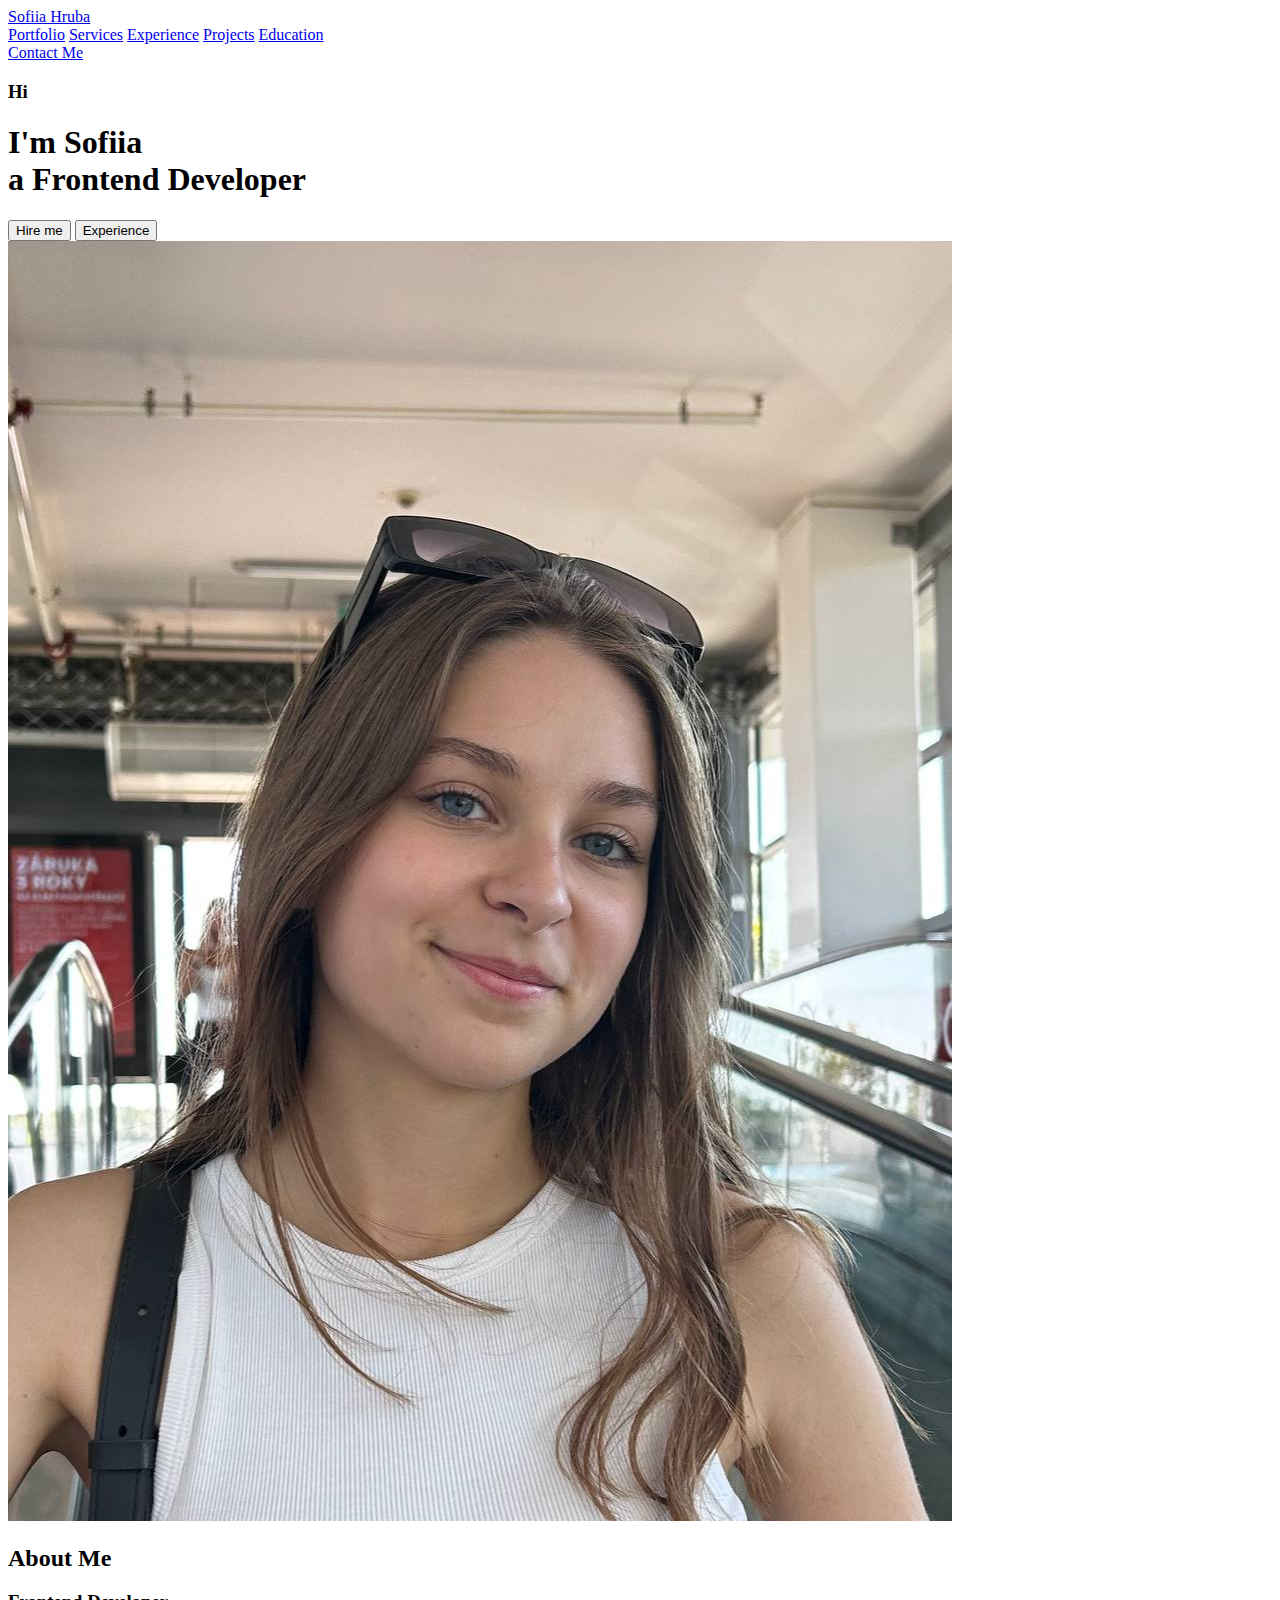
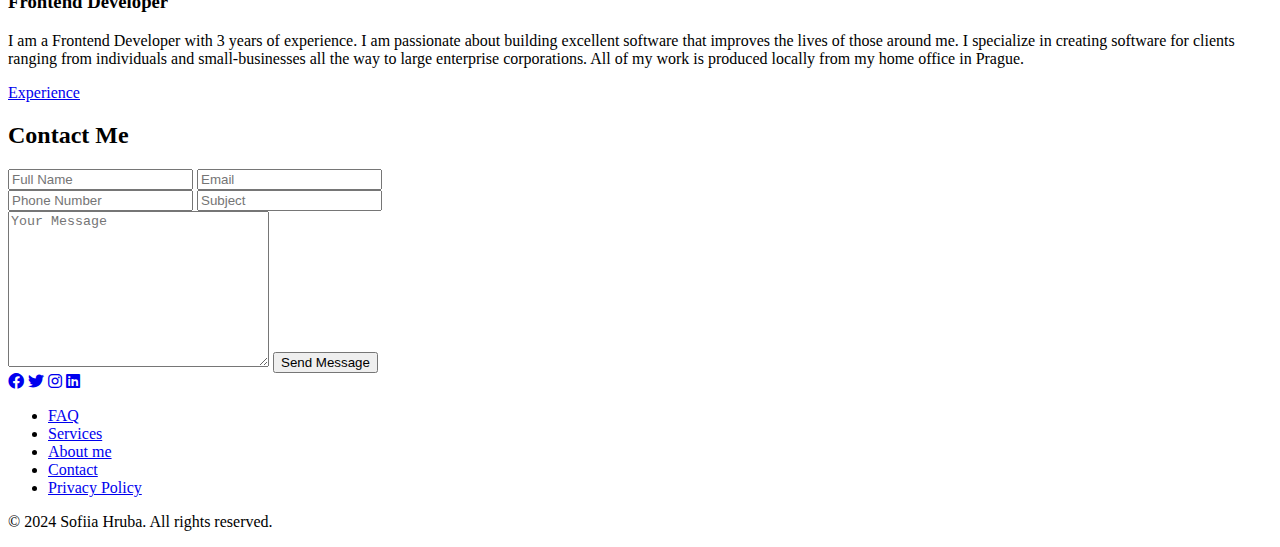
==== lab1_portfolio/index.html @ 8e0e4c46 "Initial commit" ====
<!DOCTYPE html>
<html lang="en">
<head>
    <title>Portfolio</title>
    <meta charset="utf-8">
    <meta name="viewport" content="width=device-width, initial-scale=1">
    <link rel="stylesheet" href="bootstrap.min.css">
    <link rel="stylesheet" href="main.css">
    <link rel="stylesheet" href="https://cdnjs.cloudflare.com/ajax/libs/font-awesome/6.0.0-beta3/css/all.min.css">

</head>
<body>
    <header class="header">
        <a class="navbar-brand" href="#">Sofiia Hruba</a>
        <nav class="navbar">
            <a href="#" class="active">Portfolio</a>
            <a href="#">Services</a>
            <a href="#">Experience</a>
            <a href="#">Projects</a>
            <a href="#">Education</a>
        </nav>
        <a href="#" class="contact">Contact Me</a>
    </header>

    <section class="home">
        <div class="home-content">
            <h3>Hi</h3>

            <h1>I'm <span>Sofiia<br></span>a Frontend Developer</h1>

            <div class="btn-box">
                <button class="btn-1">Hire me</button>
                <button class="btn-2">Experience</button>
            </div>
        </div>
        <div class="img-box">
            <img src="portfolio_photo.jpeg" alt="description" class="img-class">
        </div>
    </section>

    <section class="about">
        <div class="about-content">
            <h2 class="heading">About <span>Me</span></h2>
            <h3>Frontend <span>Developer</span></h3>
            <p>I am a Frontend Developer with 3 years of experience. I am passionate about building excellent software that improves the lives of those around me. I specialize in creating software for clients ranging from individuals and small-businesses all the way to large enterprise corporations. All of my work is produced locally from my home office in Prague.</p>
            <a href="#" class="btn-2">Experience</a>
        </div>
    </section>

    <section class="contact-form">
        <h2 class="contact-me">Contact <span>Me</span></h2>

        <form action="#">

            <div class="input-box">
                <input type="text" placeholder="Full Name">
                <input type="email" placeholder="Email">
            </div>

            <div class="input-box">
                <input type="tel" placeholder="Phone Number">
                <input type="text" placeholder="Subject">
            </div>

            <textarea name="" id="" cols="30" rows="10" placeholder="Your Message"></textarea>
            <input type="submit" value="Send Message" class="btn-1">

        </form>
    </section>

    <footer class="footer">
        <div class="social">
            <a href="https://www.facebook.com" target="_blank" class="social-icon"><i class="fab fa-facebook"></i></a>
            <a href="https://www.twitter.com" target="_blank" class="social-icon"><i class="fab fa-twitter"></i></a>
            <a href="https://www.instagram.com" target="_blank" class="social-icon"><i class="fab fa-instagram"></i></a>
            <a href="https://www.linkedin.com" target="_blank" class="social-icon"><i class="fab fa-linkedin"></i></a>
        </div>

        <ul class="list">
            <li>
                <a href="#">FAQ</a>
            </li>
            <li>
                <a href="#">Services</a>
            </li>
            <li>
                <a href="#">About me</a>
            </li>
            <li>
                <a href="#">Contact</a>
            </li>
            <li>
                <a href="#">Privacy Policy</a>
            </li>
        </ul>

        <p class="copyright">© 2024 Sofiia Hruba. All rights reserved.</p>
    </footer>

    <script src="jquery-3.3.1.min.js"></script>
    <script src="bootstrap.min.js"></script>
    <script src="main.js"></script>
</body>
</html>
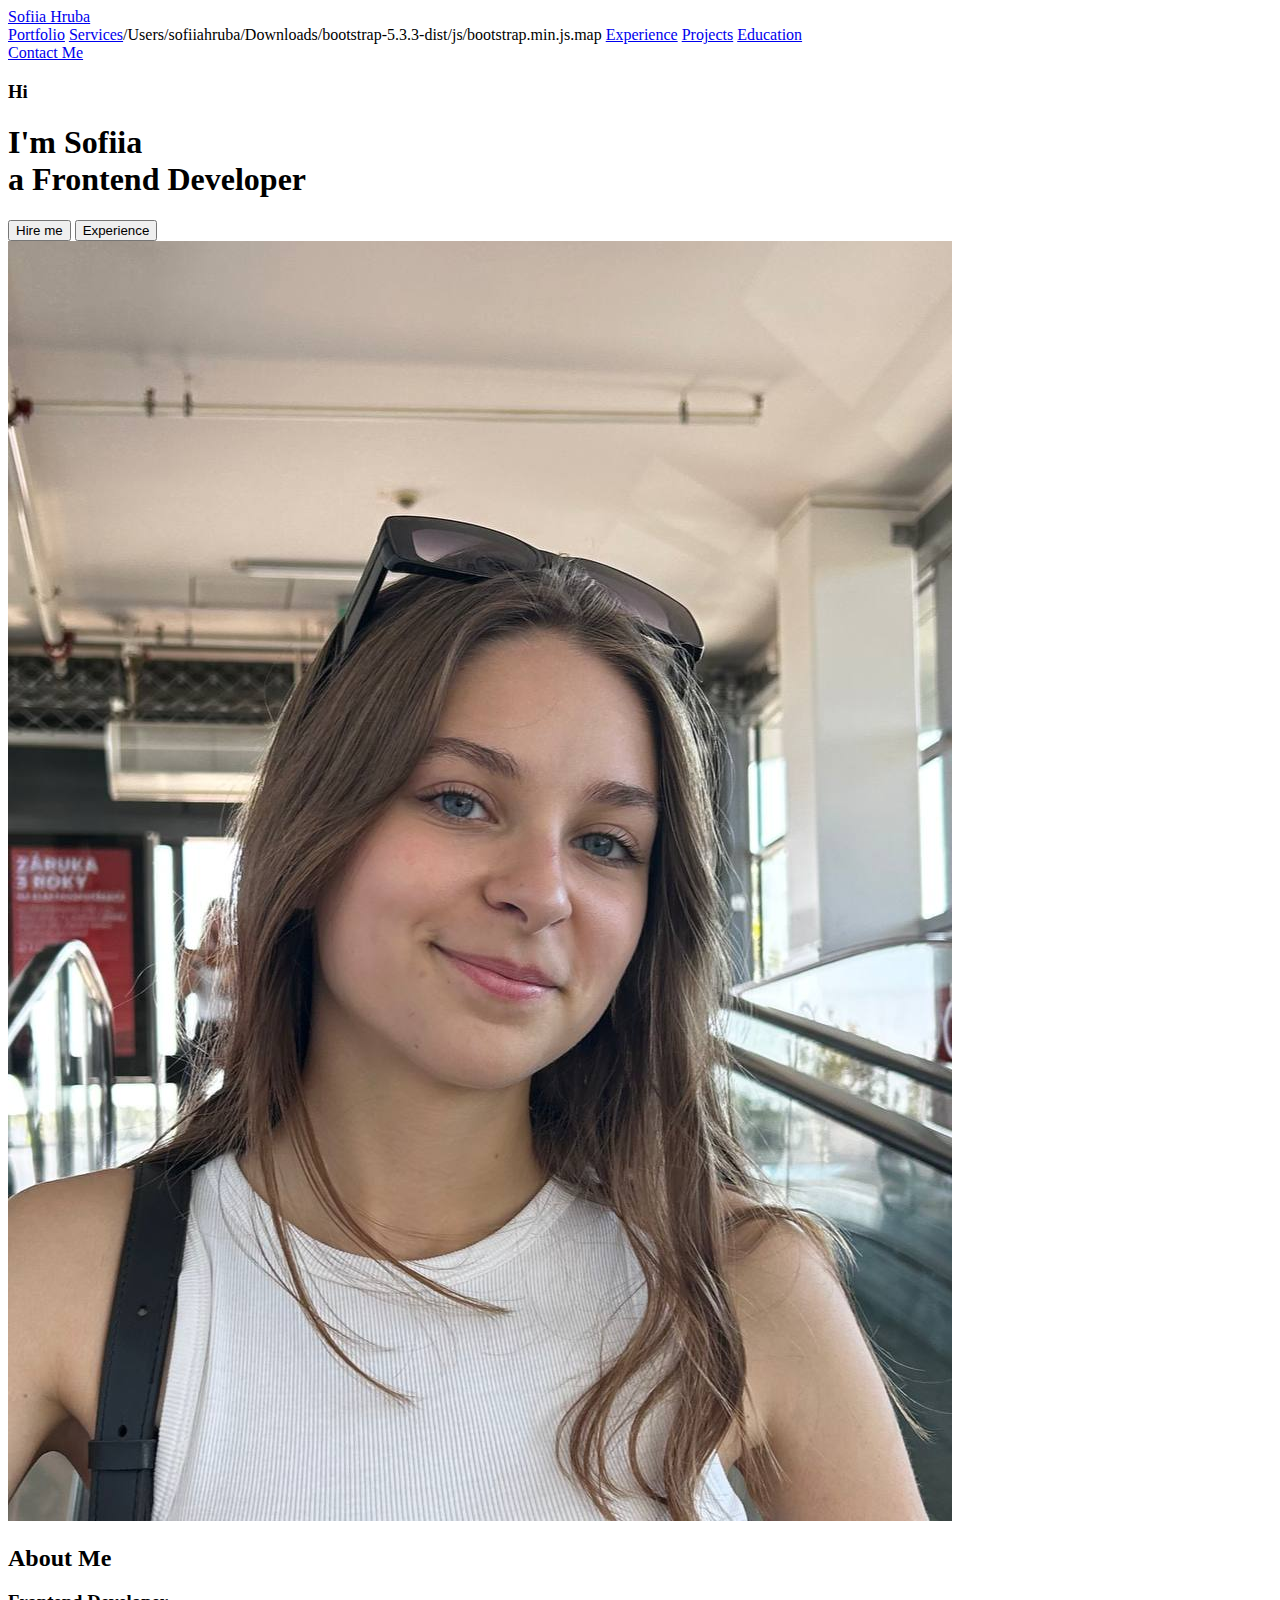
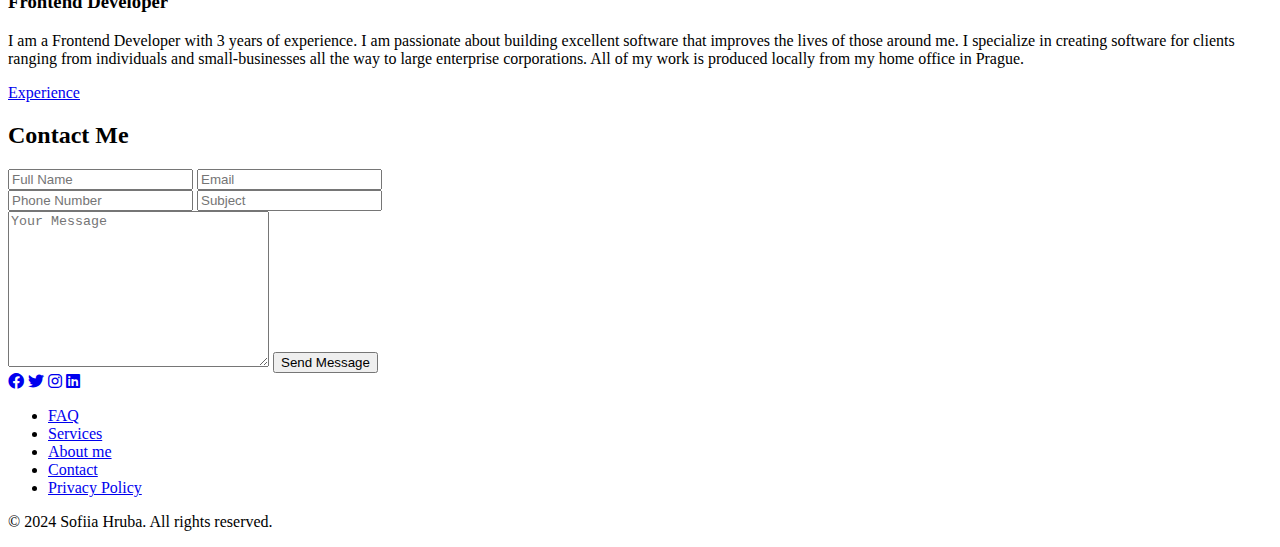
==== commit 63cf7984: "commit" ====
--- a/lab1_portfolio/index.html
+++ b/lab1_portfolio/index.html
@@ -14,7 +14,7 @@
         <a class="navbar-brand" href="#">Sofiia Hruba</a>
         <nav class="navbar">
             <a href="#" class="active">Portfolio</a>
-            <a href="#">Services</a>
+            <a href="#">Services</a>/Users/sofiiahruba/Downloads/bootstrap-5.3.3-dist/js/bootstrap.min.js.map
             <a href="#">Experience</a>
             <a href="#">Projects</a>
             <a href="#">Education</a>
@@ -97,7 +97,7 @@
         <p class="copyright">© 2024 Sofiia Hruba. All rights reserved.</p>
     </footer>
 
-    <script src="jquery-3.3.1.min.js"></script>
+    <script src="jquery-3.7.1.js"></script>
     <script src="bootstrap.min.js"></script>
     <script src="main.js"></script>
 </body>
